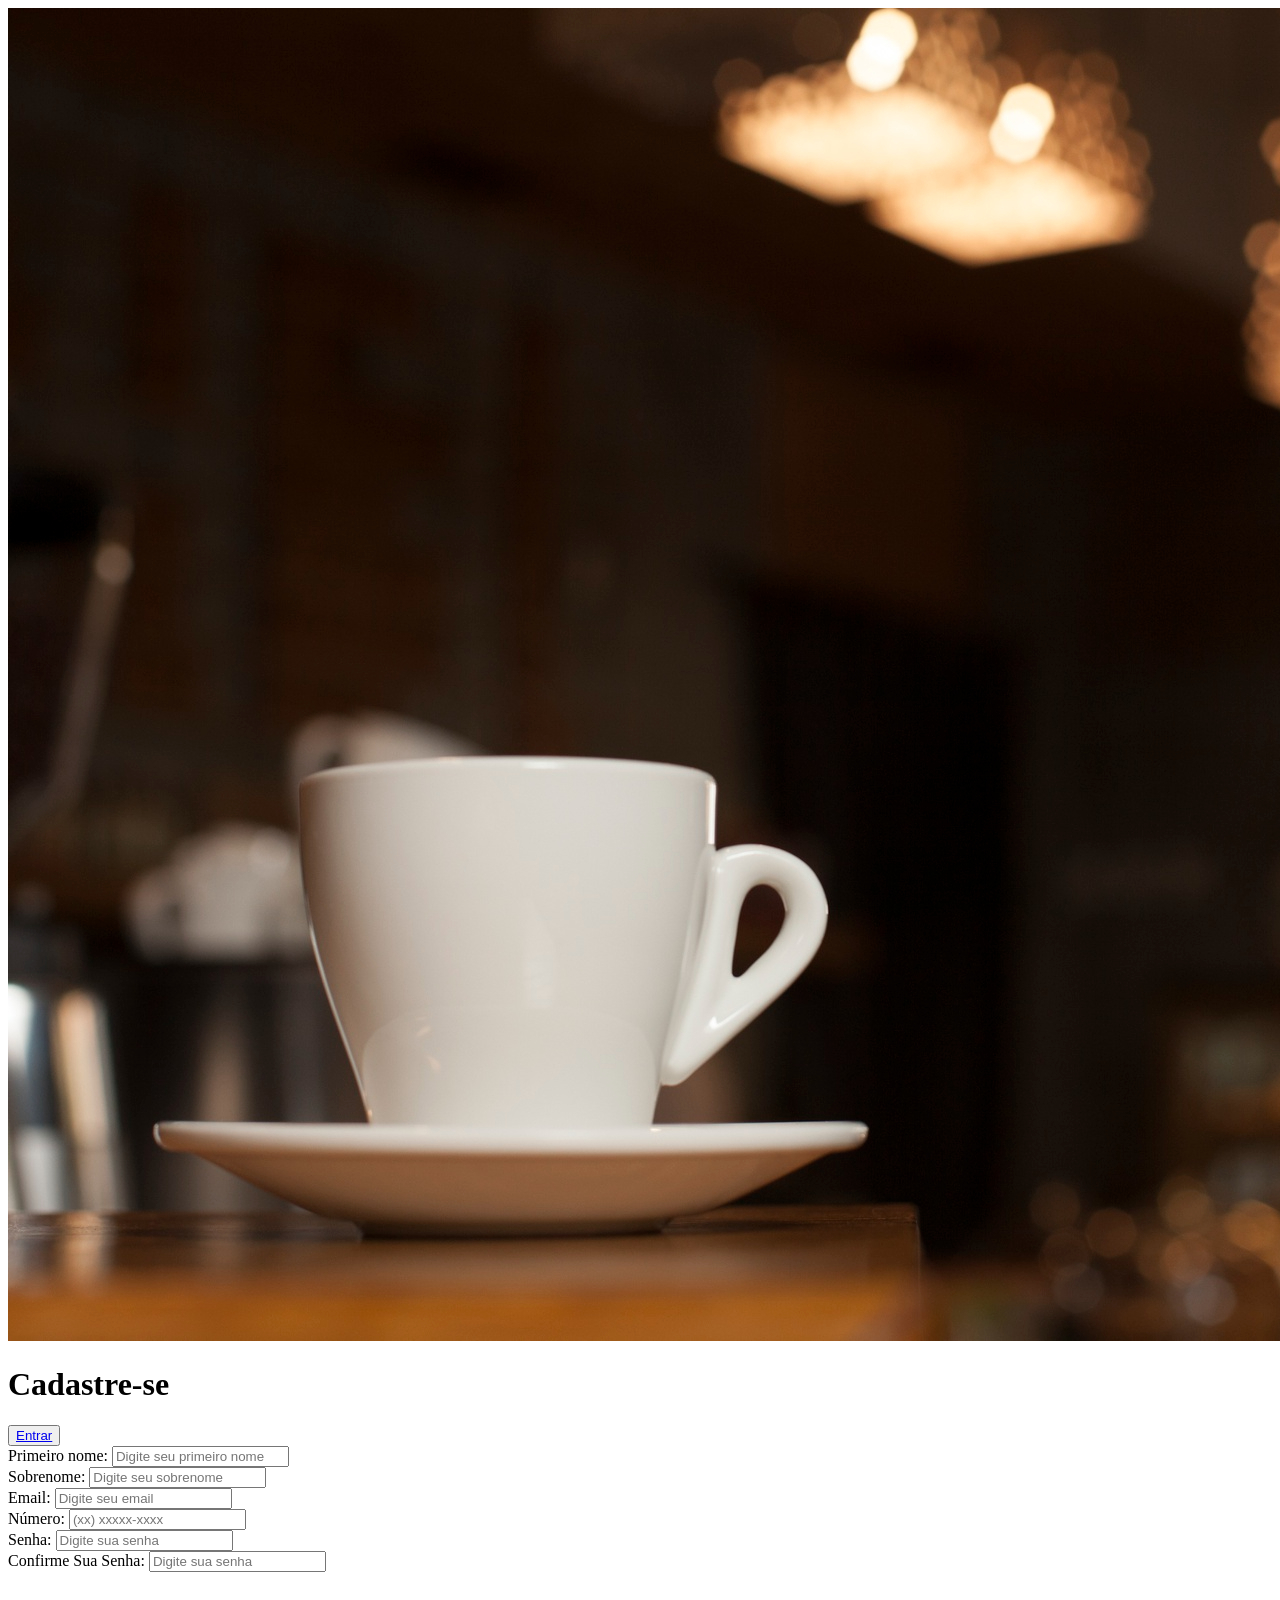
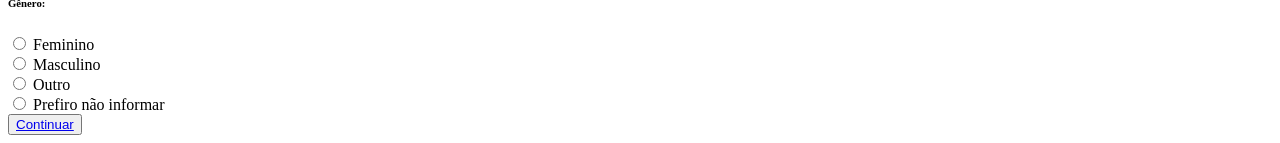
==== pages/cadastro.html @ 35e3ed19 "Add files via upload PROPROSITO ENTREGAR PARA GUILHEMER" ====
<!DOCTYPE html>
<html lang="en">

<head>
    <meta charset="UTF-8">
    <meta name="viewport" content="width=device-width, initial-scale=1.0">
    <title>CADASTRO</title>
    <link rel="stylesheet" href="../Css/cad.css">
    <style>
        @import url('https://fonts.googleapis.com/css2?family=Poppins:wght@100;300;400;500;700&family=Roboto:ital,wght@0,100..900;1,100..900&display=swap');
    </style>
</head>
<body>
    <div class="container">
        <div class="form-img">
            <img src="../imgs/2148209262.jpg">
        </div>
        <div class="form">
            <form action="#">
                <div class="form-header">
                    <div class="title">
                        <h1>Cadastre-se</h1>
                    </div>
                    <div class="login-button">
                        <button><a href="#">Entrar</a></button>
                    </div>
                </div>

                <div class="inpunt-group">
                    <div class="input-box">
                        <label for="firstname">Primeiro nome:</label>
                        <input id="firstname" type="text" name="firstname"  placeholder="Digite seu primeiro nome"  required>   
                    </div>

                    <div class="input-box">
                        <label for="lastname">Sobrenome:</label>
                        <input id="lastname" type="text" name="lastname" placeholder="Digite seu sobrenome" required>
                    </div>

                    <div class="input-box">
                        <label for="email">Email:</label>
                        <input id="email" type="email" name="email" placeholder="Digite seu email"  required>
                    </div>

                    <div class="input-box">
                        <label for="number">Número:</label>
                        <input id="number" type="tel" name="number" placeholder="(xx) xxxxx-xxxx"  required>
                    </div>

                    <div class="input-box">
                        <label for="password">Senha:</label>
                        <input id="password" type="password" name="password" placeholder="Digite sua senha" required>
                    </div>

                    <div class="input-box">
                        <label for="confirmpassword">Confirme Sua Senha:</label>
                        <input id="confirmpassword" type="password" name="confirmpassword"      placeholder="Digite sua senha" required>
                            
                    </div>
                </div>

                <div class="gender-inputs">
                    <div class="gender-title">
                        <h6>Gênero:</h6>
                    </div>

                    <div class="gender-group">
                        <div class="gender-input">
                            <input type="radio" id="famale" name="gander">
                            <label for="famale">Feminino</label>
                        </div>

                        <div class="gender-input">
                            <input type="radio" id="male" name="gander">
                            <label for="male">Masculino</label>
                        </div>

                        <div class="gender-input">
                            <input type="radio" id="other" name="gander">
                            <label for="other">Outro</label>
                        </div>
                        <div class="gender-input">
                            <input type="radio" id="none" name="gander">
                            <label for="none">Prefiro não informar</label>
                        </div>

                    </div>
                </div>
        <div class="continue-button">
            <button><a href="../index.html">Continuar</a></button>
        </div>
        </form>
    </div>
    </div>
</body>

</html>
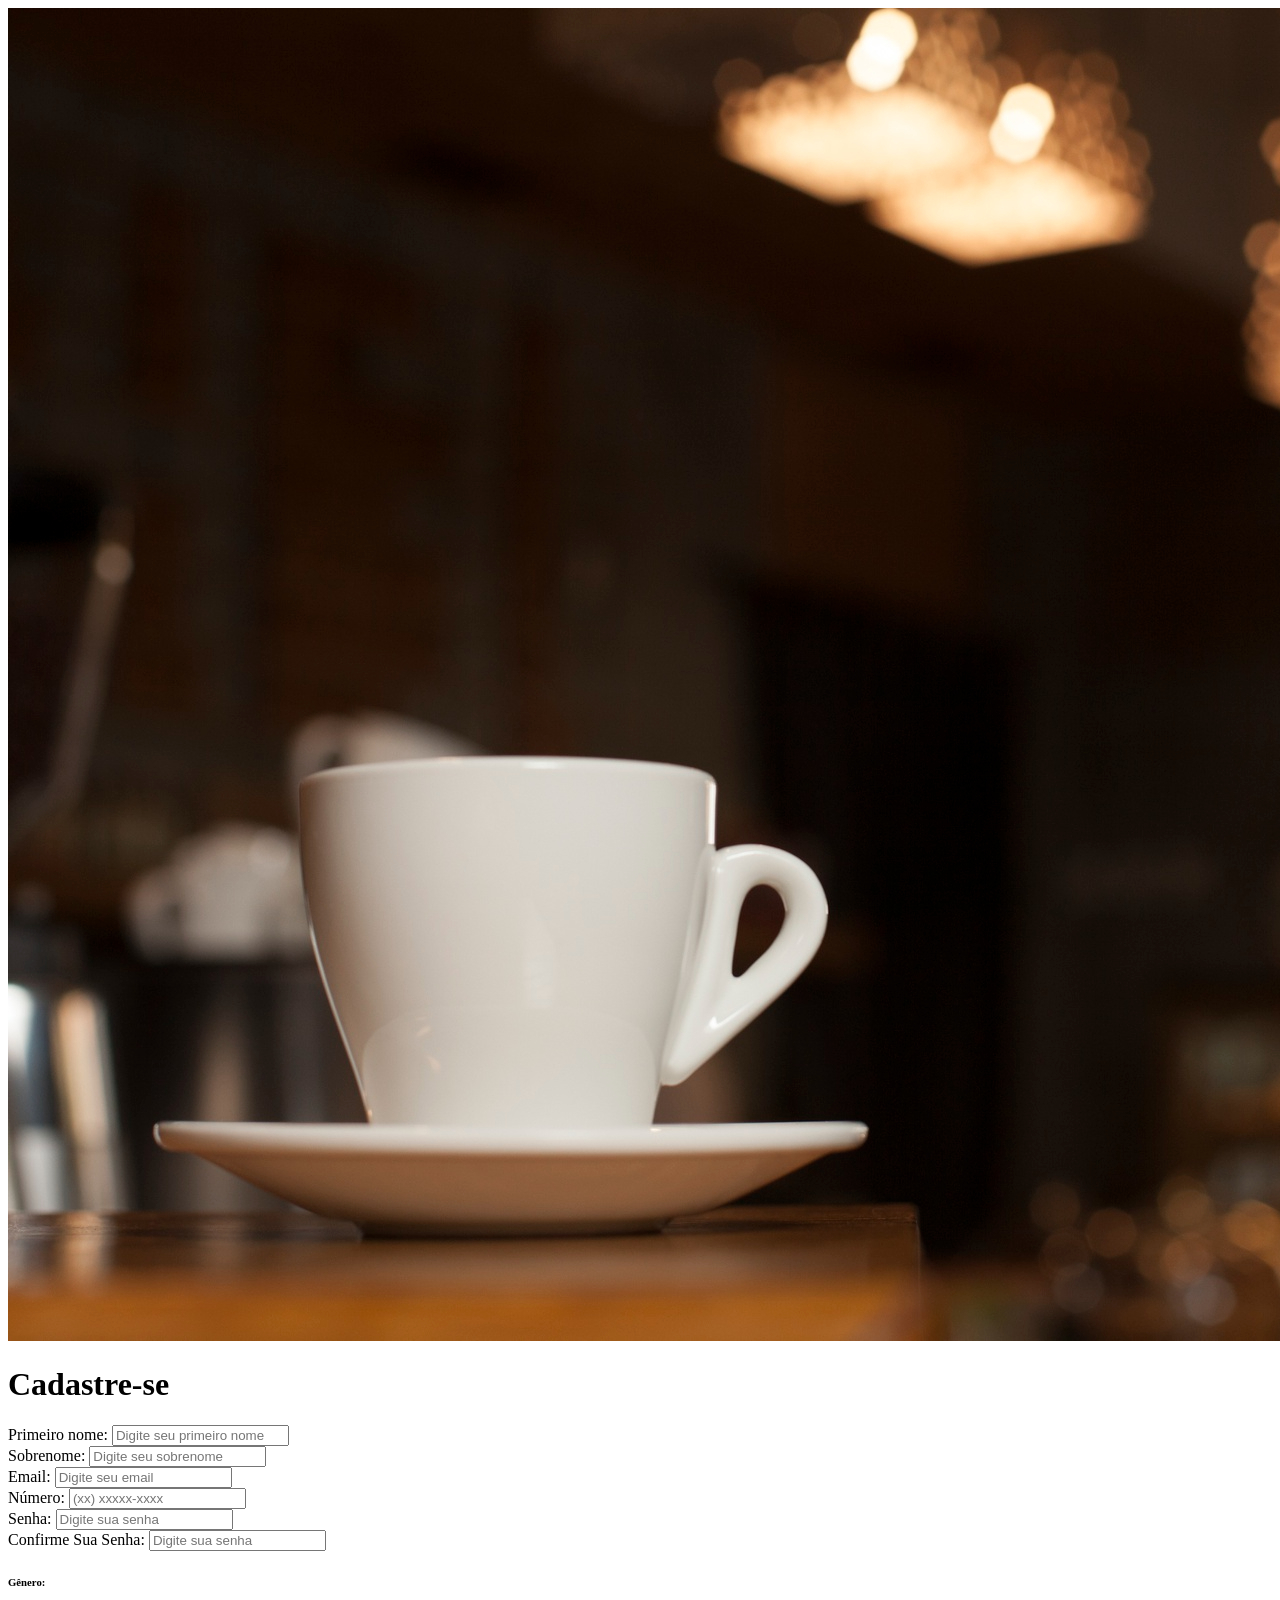
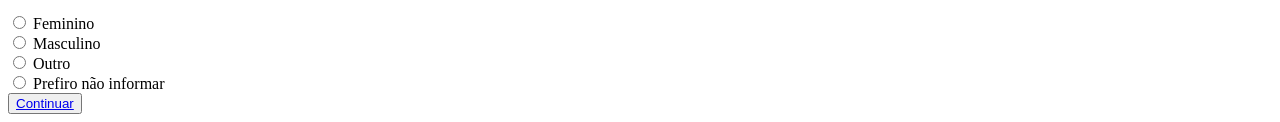
==== commit da9eb7e2: "Add files via upload" ====
--- a/pages/cadastro.html
+++ b/pages/cadastro.html
@@ -21,9 +21,7 @@
                     <div class="title">
                         <h1>Cadastre-se</h1>
                     </div>
-                    <div class="login-button">
-                        <button><a href="#">Entrar</a></button>
-                    </div>
+                
                 </div>
 
                 <div class="inpunt-group">
